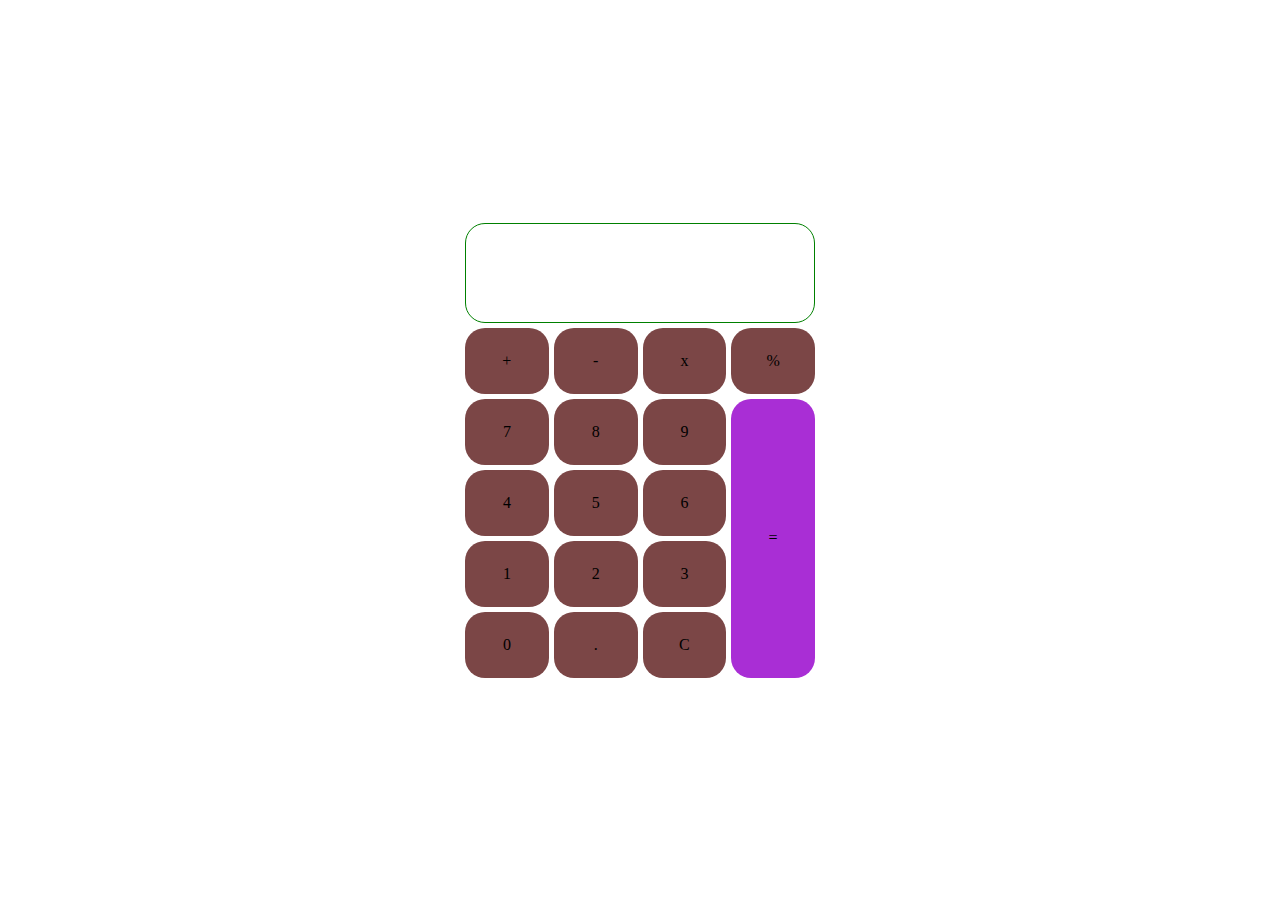
==== calculator/index.html @ fcbcc77c "first version" ====
<!DOCTYPE html>
<html lang="en">
<head>
    <meta charset="UTF-8">
    <meta name="viewport" content="width=device-width, initial-scale=1.0">
    <title>Document</title>
    <link rel="stylesheet" href="./style.css">
    <script src="./index.js" defer></script>
</head>
<body>
    <table class="table tab1">
        <tr>
            <td colspan="4" align="right" id="case">
                <span id="calc-output"></span>
            </td>
        </tr>
    </table>
    <div class="table tab2">
        <div class="tab2-element elmt1" onclick="display('+')"><p>+</p></div>
        <div class="tab2-element elmt2" onclick="display('-')"><p>-</p></div>
        <div class="tab2-element elmt3" onclick="display('x')"><p>x</p></div>
        <div class="tab2-element elmt4" onclick="display('=')"><p>=</p></div>
        <div class="tab2-element elmt5" onclick="display('/')"><p>%</p></div>
        <div class="tab2-element elmt6" onclick="display(7)"><p>7</p></div>
        <div class="tab2-element elmt7" onclick="display(8)"><p>8</p></div>
        <div class="tab2-element elmt8" onclick="display(9)"><p>9</p></div>
        <div class="tab2-element elmt9" onclick="display(4)"><p>4</p></div>
        <div class="tab2-element elmt10" onclick="display(5)"><p>5</p></div>
        <div class="tab2-element elmt11" onclick="display(6)"><p>6</p></div>
        <div class="tab2-element elmt12" onclick="display(1)"><p>1</p></div>
        <div class="tab2-element elmt13" onclick="display(2)"><p>2</p></div>
        <div class="tab2-element elmt14" onclick="display(3)"><p>3</p></div>
        <div class="tab2-element elmt15" onclick="display(0)"><p>0</p></div>
        <div class="tab2-element elmt16" onclick="display()"><p>.</p></div>
        <div class="tab2-element elmt17" onclick="clear()"><p>C</p></div>
    </div>
</body>
</html>
---- calculator/style.css ----
*,::after,::before{
    margin: 0;
    padding: 0;
    box-sizing: border-box;
}
body{
    height: 100vh;
    display: flex;
    align-items: center;
    justify-content: center;
    flex-direction: column;
}
.table{
    width: 350px;
    border-radius: 20px;
}
.tab1{
    height: 100px;
    border: 1px solid green;
}
.tab2{
    height: 350px;
    margin-top: 5px;
    display: grid;
    grid-template-rows: repeat(5,1fr);
    /* grid-template-rows: repeat(auto-fit,minmax(70px,1fr)); */
    grid-template-columns: repeat(auto-fit,minmax(70px,1fr));
    gap: 5px;
}
.tab2-element{
    border-radius: 20px;
    background-color: #7b4646;
    display: flex;
    align-items: center;
    justify-content: center;
}
.elmt4{
    grid-row: 2/6;
    grid-column: 4/5;
    background-color: #a92ed5;
}
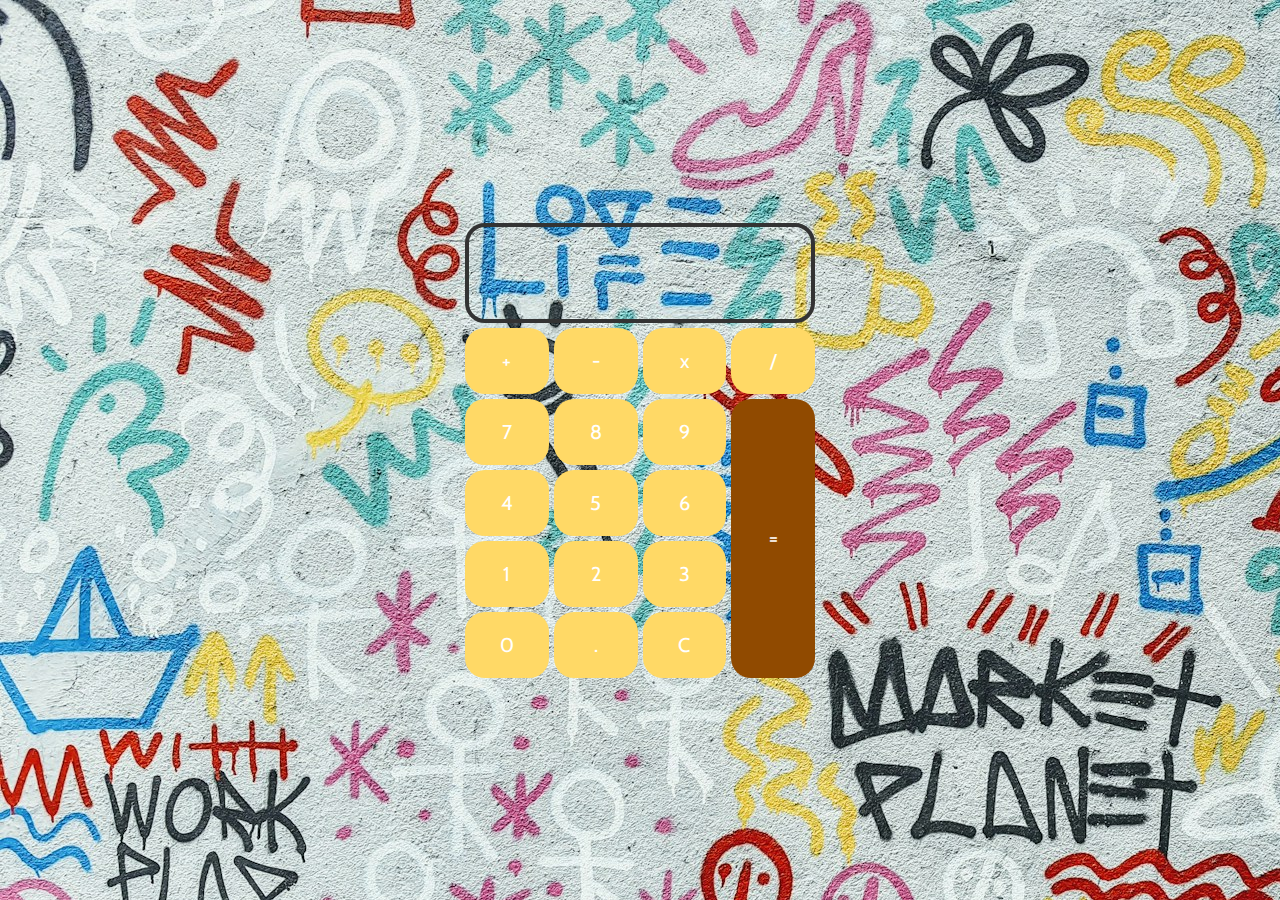
==== commit fdd74b0d: "fait de simple calcule" ====
--- a/calculator/index.html
+++ b/calculator/index.html
@@ -18,9 +18,9 @@
     <div class="table tab2">
         <div class="tab2-element elmt1" onclick="display('+')"><p>+</p></div>
         <div class="tab2-element elmt2" onclick="display('-')"><p>-</p></div>
-        <div class="tab2-element elmt3" onclick="display('x')"><p>x</p></div>
-        <div class="tab2-element elmt4" onclick="display('=')"><p>=</p></div>
-        <div class="tab2-element elmt5" onclick="display('/')"><p>%</p></div>
+        <div class="tab2-element elmt3" onclick="display('*')"><p>x</p></div>
+        <div class="tab2-element elmt4"><p>=</p></div>
+        <div class="tab2-element elmt5" onclick="display('/')"><p>/</p></div>
         <div class="tab2-element elmt6" onclick="display(7)"><p>7</p></div>
         <div class="tab2-element elmt7" onclick="display(8)"><p>8</p></div>
         <div class="tab2-element elmt8" onclick="display(9)"><p>9</p></div>
@@ -31,8 +31,8 @@
         <div class="tab2-element elmt13" onclick="display(2)"><p>2</p></div>
         <div class="tab2-element elmt14" onclick="display(3)"><p>3</p></div>
         <div class="tab2-element elmt15" onclick="display(0)"><p>0</p></div>
-        <div class="tab2-element elmt16" onclick="display()"><p>.</p></div>
-        <div class="tab2-element elmt17" onclick="clear()"><p>C</p></div>
+        <div class="tab2-element elmt16" onclick="display('.')"><p>.</p></div>
+        <div class="tab2-element elmt17" onclick="clearOutput()"><p>C</p></div>
     </div>
 </body>
 </html>--- a/calculator/style.css
+++ b/calculator/style.css
@@ -1,7 +1,11 @@
+@import url('https://fonts.googleapis.com/css2?family=Cabin:ital,wght@0,400..700;1,400..700&family=Nabla&display=swap');
 *,::after,::before{
     margin: 0;
     padding: 0;
     box-sizing: border-box;
+}
+html{
+    font-size: 10px;
 }
 body{
     height: 100vh;
@@ -9,6 +13,7 @@
     align-items: center;
     justify-content: center;
     flex-direction: column;
+    background-image: url(./image/sunguk-kim-o9RLeUVowG8-unsplash.jpg);
 }
 .table{
     width: 350px;
@@ -16,7 +21,13 @@
 }
 .tab1{
     height: 100px;
-    border: 1px solid green;
+    border: 4px solid #333333;
+    /* background-color: #cbbf9b; */
+}
+#calc-output{
+    font-size: 5rem;
+    font-family: "Nabla", system-ui;
+    
 }
 .tab2{
     height: 350px;
@@ -28,14 +39,26 @@
     gap: 5px;
 }
 .tab2-element{
+    cursor: pointer;
     border-radius: 20px;
-    background-color: #7b4646;
+    background-color: #FFD966;
     display: flex;
     align-items: center;
     justify-content: center;
 }
+.tab2-element>p{
+    font-family: "Cabin", sans-serif;
+    font-size: 2rem;
+    color: white;
+}
+.tab2-element:hover{
+background-color: #FFF2CC;
+}
 .elmt4{
     grid-row: 2/6;
     grid-column: 4/5;
-    background-color: #a92ed5;
+    background-color: #904a00;
+}
+.elmt4:hover{
+    background-color: #957900;
 }